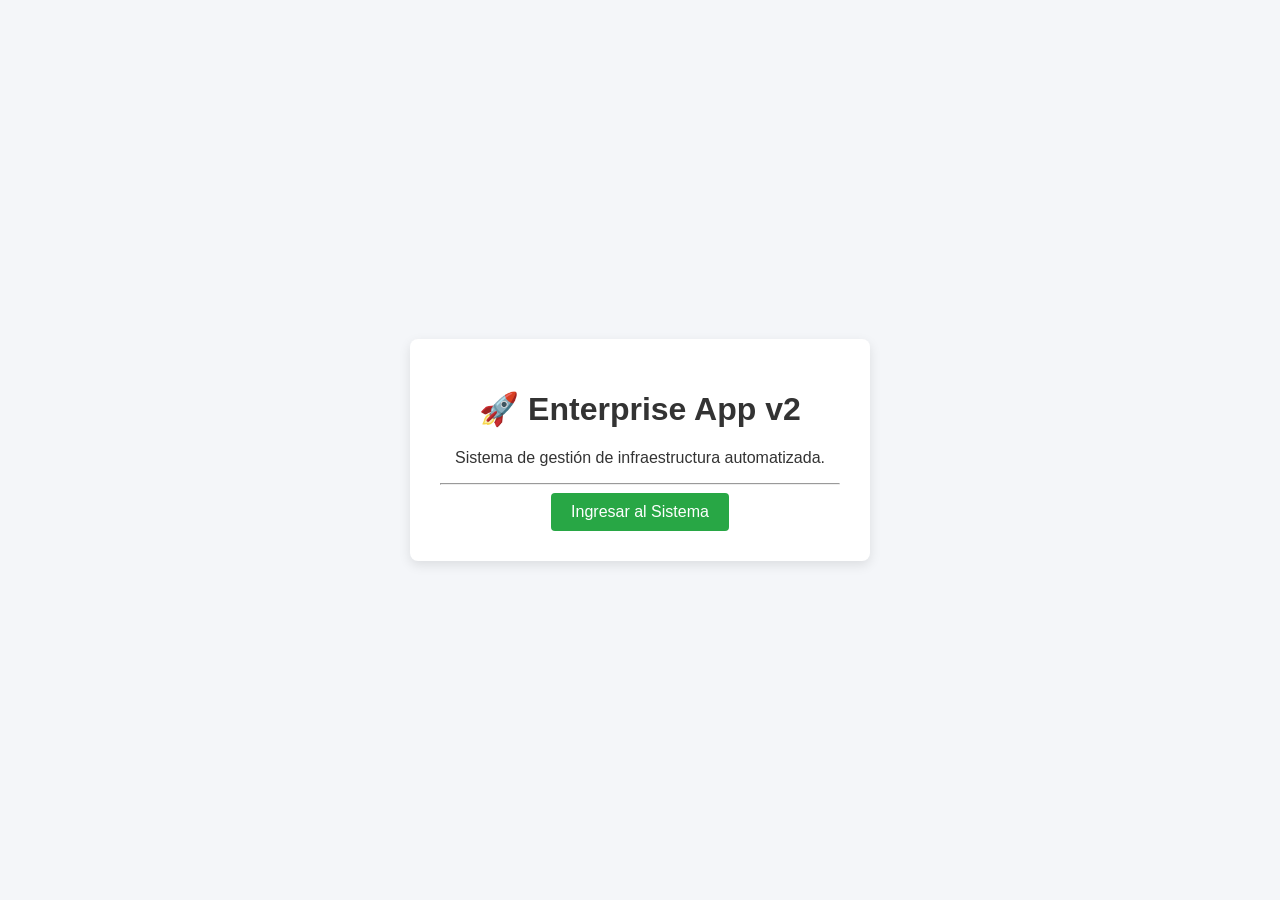
==== website/index.html @ 017ce0b7 "Primer commit que se esta haciendo" ====
<!DOCTYPE html>
<html lang="es">
<head>
    <meta charset="UTF-8">
    <meta name="viewport" content="width=device-width, initial-scale=1.0">
    <title>Bienvenido - Enterprise App</title>
    <link rel="stylesheet" href="css/styles.css">
</head>
<body>
    <div class="main-container">
        <h1>🚀 Enterprise App v2</h1>
        <p>Sistema de gestión de infraestructura automatizada.</p>
        <hr>
        <div class="actions">
            <a href="views/auth/login.html" class="btn">Ingresar al Sistema</a>
        </div>
    </div>
</body>
</html>
---- website/css/styles.css ----
body {
    font-family: 'Segoe UI', Tahoma, Geneva, Verdana, sans-serif;
    background-color: #f4f6f9;
    color: #333;
    display: flex;
    justify-content: center;
    align-items: center;
    height: 100vh;
    margin: 0;
}
.main-container, .login-card, .dashboard-container {
    background: #ffffff;
    padding: 30px;
    border-radius: 8px;
    box-shadow: 0 4px 12px rgba(0,0,0,0.1);
    text-align: center;
    width: 400px;
}
.dashboard-container { width: 600px; }
header nav { margin-bottom: 20px; padding: 10px; background: #e9ecef; border-radius: 4px; }
header nav a { text-decoration: none; color: #007bff; font-weight: bold; margin: 0 10px; }
.form-group { margin-bottom: 15px; text-align: left; }
.form-group label { display: block; margin-bottom: 5px; font-weight: 600; }
.form-group input { width: 100%; padding: 8px; box-sizing: border-box; border: 1px solid #ccc; border-radius: 4px; }
.btn, .btn-submit { background-color: #28a745; color: white; padding: 10px 20px; border: none; border-radius: 4px; text-decoration: none; cursor: pointer; display: inline-block; }
.btn-submit { width: 100%; background-color: #007bff; }
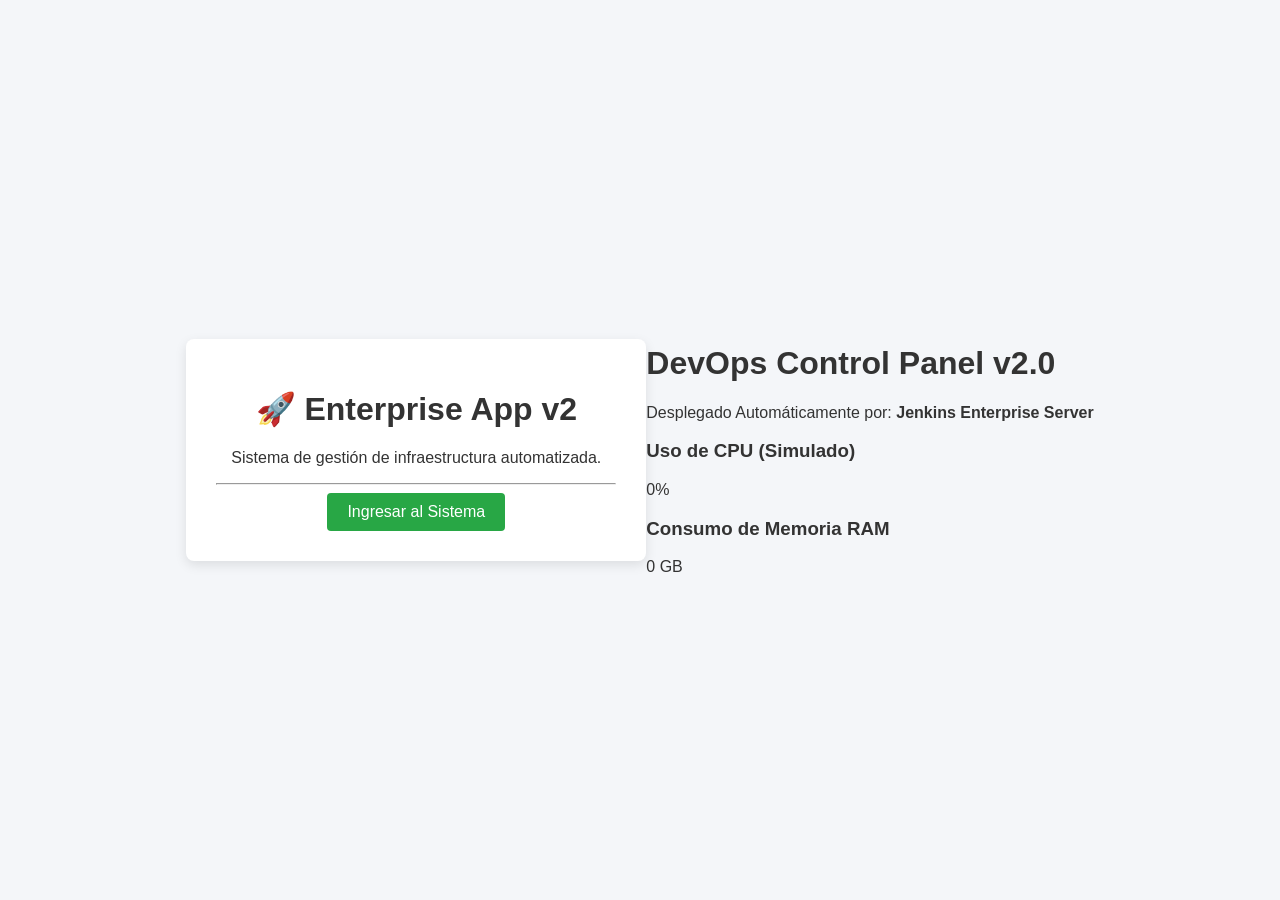
==== commit 7189f7a2: "commit sobre los cambios realizados para el 3 lab" ====
--- a/website/index.html
+++ b/website/index.html
@@ -7,14 +7,48 @@
     <link rel="stylesheet" href="css/styles.css">
 </head>
 <body>
+
+    <!-- Página de Bienvenida -->
     <div class="main-container">
         <h1>🚀 Enterprise App v2</h1>
         <p>Sistema de gestión de infraestructura automatizada.</p>
         <hr>
+
         <div class="actions">
-            <a href="views/auth/login.html" class="btn">Ingresar al Sistema</a>
+            <a href="views/auth/login.html" class="btn">
+                Ingresar al Sistema
+            </a>
         </div>
     </div>
+
+    <!-- Dashboard DevOps -->
+    <div class="devops-container">
+        <header class="dashboard-header">
+            <h1>DevOps Control Panel <span class="badge">v2.0</span></h1>
+            <p>Desplegado Automáticamente por: <strong>Jenkins Enterprise Server</strong></p>
+        </header>
+
+        <div class="metrics-grid">
+            <div class="metric-card" id="cpu-card">
+                <h3>Uso de CPU (Simulado)</h3>
+                <div class="metric-value" id="cpu-value">0%</div>
+                <div class="progress-bar">
+                    <div class="progress" id="cpu-bar"></div>
+                </div>
+            </div>
+
+            <div class="metric-card" id="ram-card">
+                <h3>Consumo de Memoria RAM</h3>
+                <div class="metric-value" id="ram-value">0 GB</div>
+                <div class="progress-bar">
+                    <div class="progress" id="ram-bar"></div>
+                </div>
+            </div>
+        </div>
+    </div>
+
+    <!-- Cargar JavaScript -->
+    <script src="js/dashboard.js"></script>
+
 </body>
 </html>
-
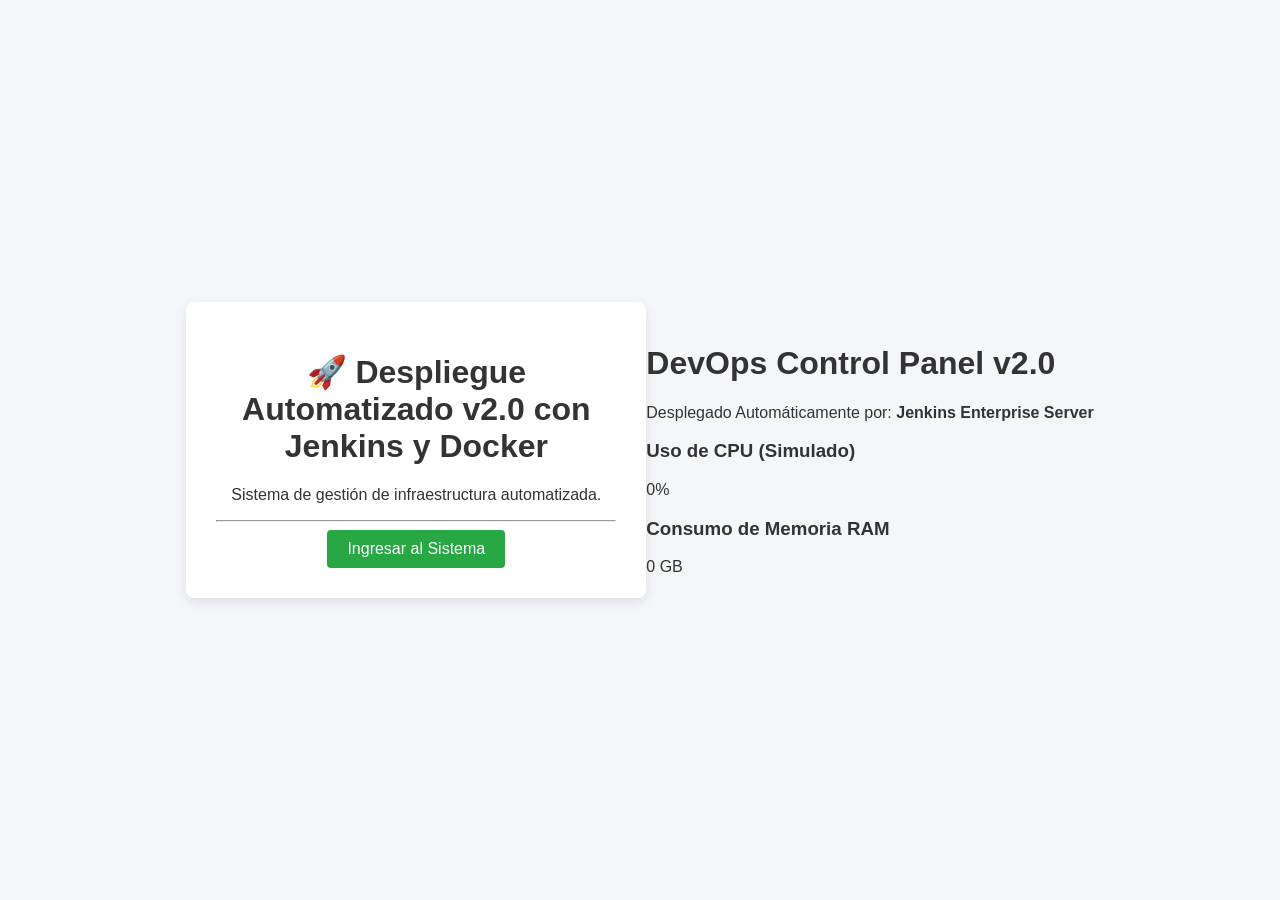
==== commit 1b10590e: "cambio en e index" ====
--- a/website/index.html
+++ b/website/index.html
@@ -10,7 +10,7 @@
 
     <!-- Página de Bienvenida -->
     <div class="main-container">
-        <h1>🚀 Enterprise App v2</h1>
+	    <h1>🚀 Despliegue Automatizado v2.0 con Jenkins y Docker</h1>
         <p>Sistema de gestión de infraestructura automatizada.</p>
         <hr>
 
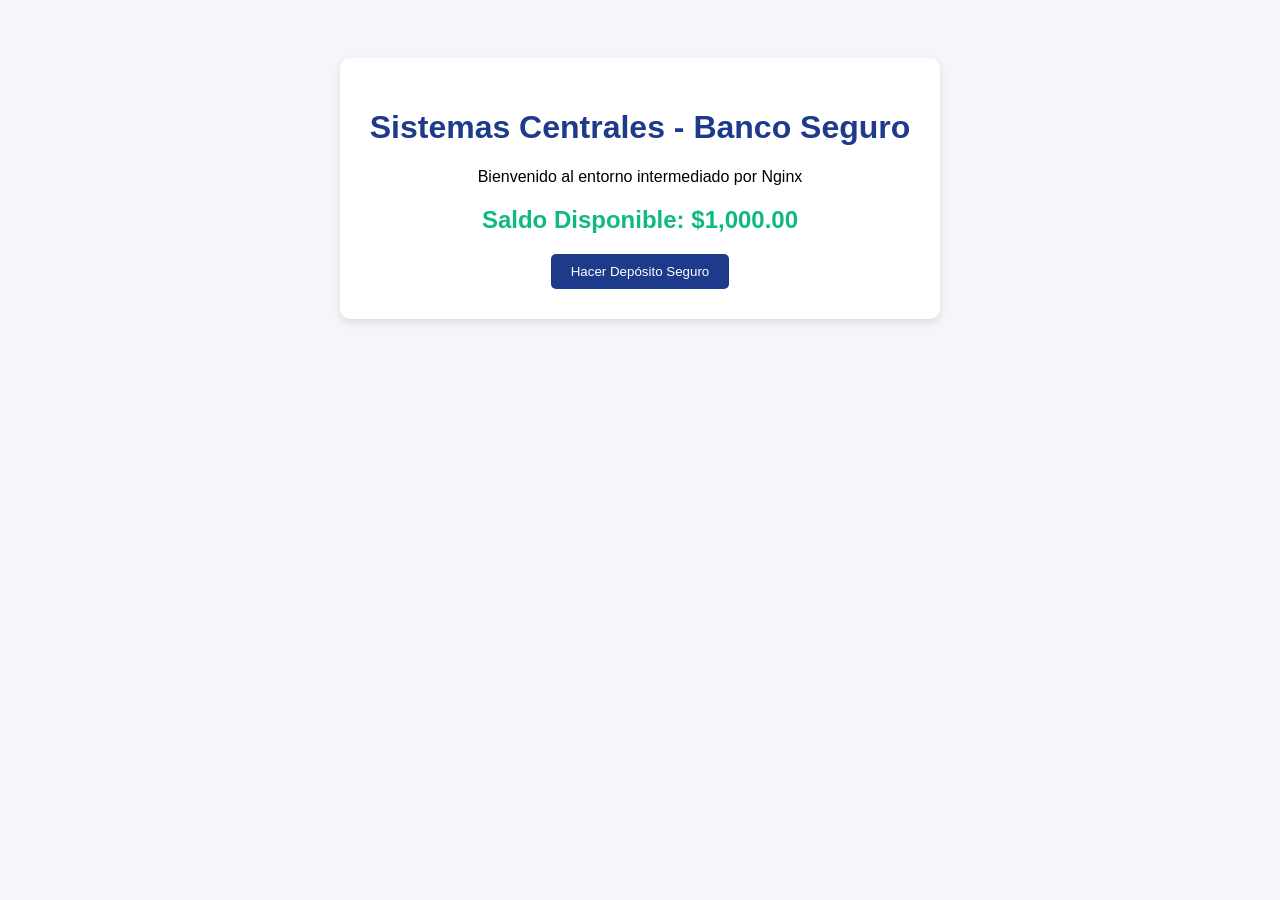
==== commit f5584c1e: "feat: implementar arquitectura proxy inverso con nginx y apache" ====
--- a/website/index.html
+++ b/website/index.html
@@ -2,53 +2,22 @@
 <html lang="es">
 <head>
     <meta charset="UTF-8">
-    <meta name="viewport" content="width=device-width, initial-scale=1.0">
-    <title>Bienvenido - Enterprise App</title>
-    <link rel="stylesheet" href="css/styles.css">
+    <title>Banco Seguro - Panel Principal</title>
+    <style>
+        body { font-family: Arial, sans-serif; background-color: #f4f6f9; text-align: center; padding: 50px; }
+        .card { background: white; padding: 30px; border-radius: 10px; box-shadow: 0 4px 8px rgba(0,0,0,0.1); display: inline-block; }
+        h1 { color: #1e3a8a; }
+        .balance { font-size: 24px; color: #10b981; font-weight: bold; margin: 20px 0; }
+        button { background-color: #1e3a8a; color: white; border: none; padding: 10px 20px; border-radius: 5px; cursor: pointer; }
+        button:hover { background-color: #3b82f6; }
+    </style>
 </head>
 <body>
-
-    <!-- Página de Bienvenida -->
-    <div class="main-container">
-	    <h1>🚀 Despliegue Automatizado v2.0 con Jenkins y Docker</h1>
-        <p>Sistema de gestión de infraestructura automatizada.</p>
-        <hr>
-
-        <div class="actions">
-            <a href="views/auth/login.html" class="btn">
-                Ingresar al Sistema
-            </a>
-        </div>
+    <div class="card">
+        <h1>Sistemas Centrales - Banco Seguro</h1>
+        <p>Bienvenido al entorno intermediado por Nginx</p>
+        <div class="balance">Saldo Disponible: $1,000.00</div>
+        <button onclick="alert('Transacción procesada con éxito en el backend protegido')">Hacer Depósito Seguro</button>
     </div>
-
-    <!-- Dashboard DevOps -->
-    <div class="devops-container">
-        <header class="dashboard-header">
-            <h1>DevOps Control Panel <span class="badge">v2.0</span></h1>
-            <p>Desplegado Automáticamente por: <strong>Jenkins Enterprise Server</strong></p>
-        </header>
-
-        <div class="metrics-grid">
-            <div class="metric-card" id="cpu-card">
-                <h3>Uso de CPU (Simulado)</h3>
-                <div class="metric-value" id="cpu-value">0%</div>
-                <div class="progress-bar">
-                    <div class="progress" id="cpu-bar"></div>
-                </div>
-            </div>
-
-            <div class="metric-card" id="ram-card">
-                <h3>Consumo de Memoria RAM</h3>
-                <div class="metric-value" id="ram-value">0 GB</div>
-                <div class="progress-bar">
-                    <div class="progress" id="ram-bar"></div>
-                </div>
-            </div>
-        </div>
-    </div>
-
-    <!-- Cargar JavaScript -->
-    <script src="js/dashboard.js"></script>
-
 </body>
 </html>
